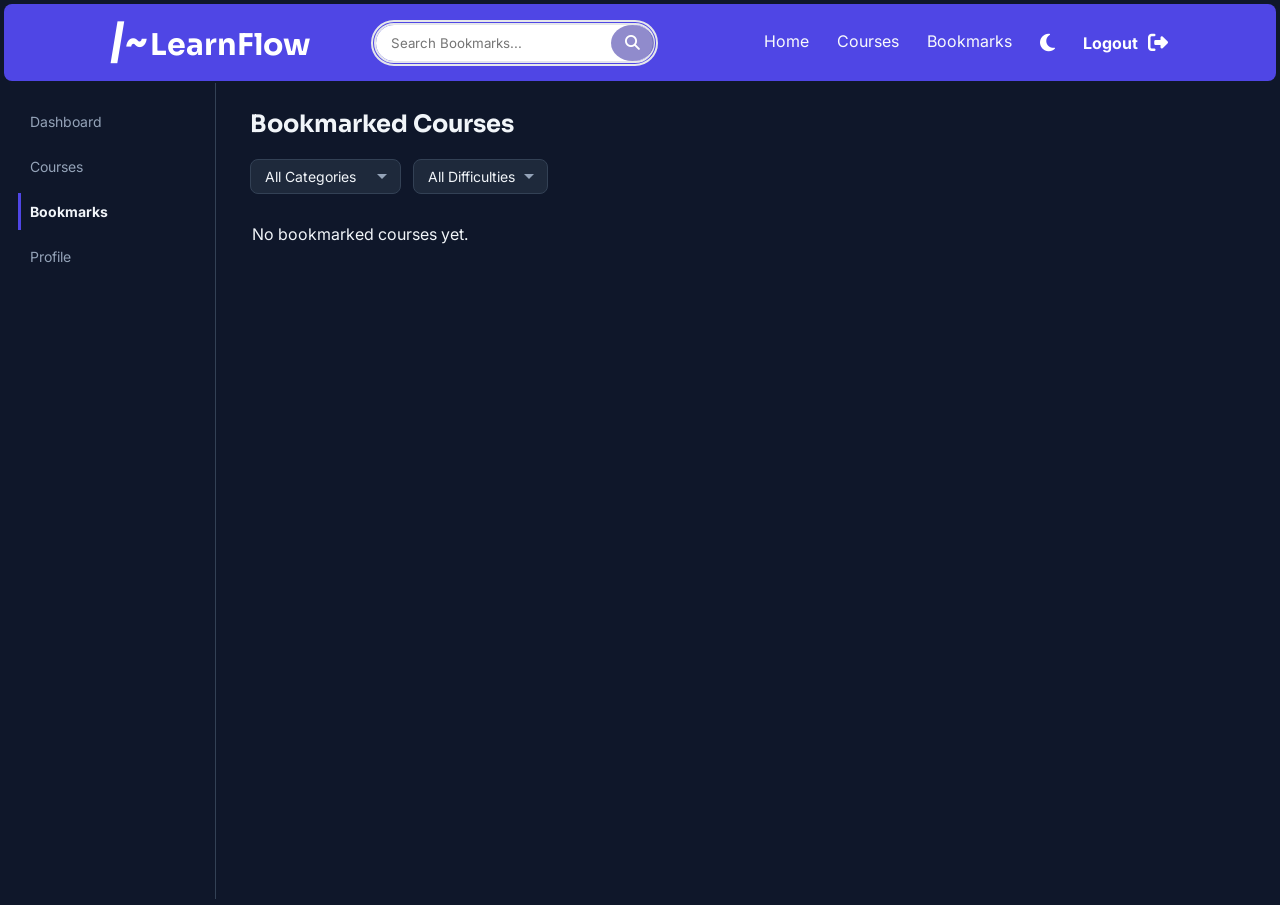
==== bookmarks.html @ 6e986917 "Initial commit" ====
<!DOCTYPE html>
<html lang="en">
<head>
  <meta charset="UTF-8">
  <meta name="viewport" content="width=device-width, initial-scale=1.0">
  <title>Bookmarks - LearnFlow</title>
  <link rel="stylesheet" href="style.css">
  <link rel="stylesheet" href="https://cdnjs.cloudflare.com/ajax/libs/font-awesome/6.6.0/css/all.min.css">
  <link href="https://fonts.googleapis.com/css2?family=Sora:wght@400..800&family=Inter:wght@400;500;600;700&display=swap" rel="stylesheet">
</head>
<body>
  <nav>
    <div class="logo"><i>|~</i>LearnFlow</div>
    <div class="search-container">
      <div class="search-box">
        <input type="text" id="searchInput" placeholder="Search Bookmarks...">
        <button onclick="searchCourses()"><i class="fa-solid fa-magnifying-glass"></i></button>
      </div>
    </div>
    <ul class="navLinks">
      <li><a href="dashboard.html">Home</a></li>
      <li><a href="courses.html">Courses</a></li>
      <li><a href="bookmarks.html">Bookmarks</a></li>
      <li><i class="fa-solid fa-moon icon" onclick="toggleTheme()"></i></li>
      <li id="logout"><span>Logout</span><i class="fa-solid fa-right-from-bracket"></i></li>
    </ul>
  </nav>

  <div class="dashboard-layout">
    <aside class="sidebar">
      <a href="dashboard.html" class="sidebar-link">Dashboard</a>
      <a href="courses.html" class="sidebar-link">Courses</a>
      <a href="bookmarks.html" class="sidebar-link active">Bookmarks</a>
      <a href="#" class="sidebar-link">Profile</a>
    </aside>

    <main class="dashboard-main">
      <h2>Bookmarked Courses</h2>

      <div class="filter-row">
        <select id="categoryFilter">
          <option value="all">All Categories</option>
        </select>
        <select id="difficultyFilter">
          <option value="all">All Difficulties</option>
          <option value="Beginner">Beginner</option>
          <option value="Intermediate">Intermediate</option>
          <option value="Advanced">Advanced</option>
        </select>
      </div>

      <div id="allCoursesList" class="courses-grid"></div>
    </main>
  </div>

  <script src="data.js"></script>
  <script src="storage.js"></script>
  <script src="script.js"></script>
  <script>
    function renderBookmarkedCourses() {
      const progress = loadProgress();
      const bookmarkedIds = progress.bookmarkedCourses || [];
      const bookmarkedCourses = courses.filter(course => bookmarkedIds.includes(course.id));

      const searchTerm = document.getElementById("searchInput").value.toLowerCase();
      const category = document.getElementById("categoryFilter").value;
      const difficulty = document.getElementById("difficultyFilter").value;

      const filtered = bookmarkedCourses.filter(course => {
        const matchesSearch = course.title.toLowerCase().includes(searchTerm);
        const matchesCategory = category === "all" || course.category === category;
        const matchesDifficulty = difficulty === "all" || course.difficulty === difficulty;
        return matchesSearch && matchesCategory && matchesDifficulty;
      });

      const courseList = document.getElementById("allCoursesList");
      if (!filtered.length) {
        courseList.innerHTML = '<p class="empty-state">No bookmarked courses yet.</p>';
        return;
      }

      renderAllCourses(filtered);
    }

    function populateBookmarkFilters() {
      const categoryFilter = document.getElementById("categoryFilter");
      const categorySet = new Set(courses.map(course => course.category));

      categorySet.forEach(category => {
        const option = document.createElement("option");
        option.value = category;
        option.textContent = category;
        categoryFilter.appendChild(option);
      });
    }

    if (document.getElementById("allCoursesList")) {
      populateBookmarkFilters();
      renderBookmarkedCourses();

      document.getElementById("searchInput").addEventListener("input", renderBookmarkedCourses);
      document.getElementById("categoryFilter").addEventListener("change", renderBookmarkedCourses);
      document.getElementById("difficultyFilter").addEventListener("change", renderBookmarkedCourses);
    }
  </script>
</body>
</html>
---- style.css ----
:root {
    --bg-primary: #0f172a;
    --bg-surface: #1e293b;
    --accent: #4F46E5;
    --accent-hover: #6366f1;
    --text-primary: #f1f5f9;
    --text-secondary: #94a3b8;
    --border: #334155;
    --track-bg: #334155;
    --font-heading: "Sora", sans-serif;
    --font-body: "Inter", sans-serif;
}

[data-theme="light"] {
    --bg-primary: #f8fafc;
    --bg-surface: #ffffff;
    --accent: #4F46E5;
    --accent-hover: #3730A3;
    --text-primary: #111827;
    --text-secondary: #4b5563;
    --border: #e5e7eb;
    --track-bg: #e5e7eb;
}

* {
    margin: 0;
    padding: 2px;
    box-sizing: border-box;
    font-family: var(--font-body);
    font-optical-sizing: auto;
}

body {
    background-color: var(--bg-primary);
    color: var(--text-primary);
}

nav {
    display: flex;
    justify-content: space-between;
    align-items: center;
    background: var(--accent);
    color: #FFFFFF;
    padding: 15px 8%;
    position: sticky;
    top: 0;
    z-index: 100;
    border-radius: 8px;
}

.logo,
h1,
h2,
h3 {
    font-family: var(--font-heading);
    font-weight: 700;
}

.logo {
    font-size: 30px;
    font-weight: bolder;
    color: #FFFFFF;
}

.logo i {
    font-size: 35px;
    font-weight: 900;
}

nav ul {
    display: flex;
    list-style: none;
    gap: 20px;
}

nav ul li a {
    text-decoration: none;
    color: #F8FAFC;
    transition: 0.3s;
}

nav ul li a:hover {
    color: #ccc;
    text-decoration: underline;
}

.icons {
    display: flex;
    align-items: center;
    gap: 20px;
}

.icon {
    position: relative;
    cursor: pointer;
    color: white;
    font-size: 22px;
}

.icon:hover {
    color: #3730A3;
}

.badge {
    position: absolute;
    top: -8px;
    right: -10px;
    background: red;
    color: white;
    width: 18px;
    height: 18px;
    border-radius: 50%;
    display: flex;
    justify-content: center;
    align-items: center;
    font-size: 11px;
}

.search-box {
    width: 35%;
    position: relative;
}

.search-box input {
    width: 100%;
    padding: 10px 40px 10px 15px;
    border: none;
    border-radius: 30px;
    outline: thick double #E5E7EB;
}

.search-box i {
    position: relative;
    top: 0px;
    left: 0px;
    color: #555;
    transition: color 0.2s ease;
}

.search-box {
    display: flex;
    width: 100%;
}

.search-box button {
    position: relative;
    left: -42px;
    width: 50px;
    border: none;
    background: #3830a38e;
    color: white;
    border-radius: 50%;
    cursor: pointer;
    transition: background 0.2s ease;
}

.search-box:hover button {
    background: #555;
}

.search-box:hover i {
    color: #E5E7EB;
}

#logout {
    display: flex;
    align-items: center;
    gap: 6px;
    cursor: pointer;
    font-weight: bolder;
    transition: 0.3s;
}

#logout:hover {
    transform: scale(1.1);
}

#about {
    margin-right: 25px;
}

.section {
    margin-top: 4px;
    background: var(--bg-surface);
    padding: 2px;
    color: var(--text-primary);
    border-radius: 8px;
}

.section div {

    gap: 20px;
    justify-content: center;
    align-items: center;
    margin: 5px;
    margin-top: 10px;
    padding: 5px;
}

.section div h1 {
    text-align: center;
    margin-left: 20%;
    margin-right: 20%;
    font-size: 40px;
    font-weight: 700;

}
.dashboard-preview{
    padding-bottom: 25px;
}
.section p {
    color: var(--text-primary);
    size: 36px;
    font-weight: bold;
    margin-top: 15px;
    margin-bottom: 15px;
    text-align: center;
    margin-left: 20%;
    margin-right: 20%;
}

#description {
    text-align: center;
    margin-top: 10px;
    margin-bottom: 10px;
    margin-left: 20%;
    margin-right: 20%;
    font-weight: 300;
    font-size: 25px;
    color: var(--text-secondary);
}

.section button {
    padding-left: 35px;
    display: inline-flex;
    flex-direction: row;
    gap: 10px;
    justify-content: center;
    align-items: center;
    margin: 0 8px;
    padding: 8px 16px;
}

.buttons {
    display: flex;
    justify-content: center;
    margin-top: 20px;
}

.btn {
    flex-direction: row;
    gap: 10px;
    align-items: center;
    background: var(--accent);
    color: #FFFFFF;
    border: none;
    border-radius: 8px;
    cursor: pointer;
}

.btn:hover {
    background: var(--bg-surface);
    color: var(--text-primary);
    transition: 0.5s;
    transform: scale(1.2);
    text-decoration: underline;
}

.feature-list {
    list-style: none;
    display: grid;
    justify-content: center;
    gap: 20px;
    margin-top: 30px;
}

.feature-list li {
    align-items: center;
    gap: 10px;
    color: var(--text-secondary);
}

.dashboard-preview h1 {
    font-size: 30px;
}

.dashboard-preview p {
    font-weight: 400;
}

.progress {
    display: block;

}

.progress p {
    align-items: start;
    text-align: left;
}

#welcome {
    font-size: 28px;
    font-weight: bold;
}

.bar {
    border-radius: 20px;
    width: 100%;
    height: 15px;
    background: var(--track-bg);
    box-shadow: none;
}

.bar span {
    display: block;
    height: 15px;
    background: var(--accent);
    border-radius: 20px;
    width: 78%;
}

/* Login & Register pages */
.login,
.register {
    min-height: 100vh;
    display: flex;
    justify-content: center;
    align-items: center;
    background: var(--bg-primary);
}

.login-box,
.register-box {
    background: var(--bg-surface);
    color: var(--text-primary);
    padding: 2.5rem;
    border-radius: 12px;
    border: 1px solid var(--border);
    width: 100%;
    max-width: 380px;
    display: flex;
    flex-direction: column;
    gap: 12px;
}

.login-box h1,
.register-box h1 {
    font-size: 22px;
    text-align: center;
    margin-bottom: 10px;
    color: var(--text-primary);
}

.login-box label,
.register-box label {
    font-size: 14px;
    color: var(--text-secondary);
    margin-bottom: -6px;
}

.login-box input,
.register-box input {
    padding: 10px 14px;
    border-radius: 8px;
    border: 1px solid var(--border);
    background: var(--bg-primary);
    color: var(--text-primary);
    font-size: 14px;
}

.login-box input:focus,
.register-box input:focus {
    outline: 2px solid var(--accent);
}

.login-box button,
.register-box button {
    margin-top: 10px;
    padding: 10px;
    border: none;
    border-radius: 8px;
    background: var(--accent);
    color: #FFFFFF;
    font-size: 15px;
    cursor: pointer;
    transition: 0.3s;
}

.login-box button:hover,
.register-box button:hover {
    background: var(--accent-hover);
}

.login-box a,
.register-box a {
    text-align: center;
    font-size: 13px;
    color: var(--text-secondary);
    text-decoration: none;
}

.login-box a:hover,
.register-box a:hover {
    color: var(--accent);
    text-decoration: underline;
}


/* Nav icons (moon, logout) */
.icon,
#logout i {
    color: #FFFFFF;
    font-size: 20px;
    cursor: pointer;
    transition: color 0.2s ease, transform 0.2s ease;
}

.icon:hover,
#logout:hover i {
    color: var(--accent-hover);
    transform: scale(1.15);
}

/* Search icon button — refine the existing look slightly */
.search-box button i {
    color: #FFFFFF;
    font-size: 15px;
}

/* Welcome section */
.welcome {
    padding: 1rem 8% 0;
}

.welcome-line {
    text-align: left;
    font-size: 26px;
    line-height: 1.4;
    font-weight: 500;
    color: var(--text-primary);
    margin-bottom: 6px;
    opacity: 0;
    transform: translateY(10px);
    transition: opacity 0.5s ease, transform 0.5s ease;
}

.welcome-line.visible {
    opacity: 1;
    transform: translateY(0);
}

/* Dashboard layout: sidebar + main */
.dashboard-layout {
    display: flex;
    min-height: calc(100vh - 80px);
}

.sidebar {
    width: 210px;
    flex-shrink: 0;
    background: transparent;
    display: flex;
    flex-direction: column;
    padding: 1.25rem 0.75rem;
    gap: 8px;
    border-right: 1px solid var(--border);
}

.sidebar-link {
    padding: 10px 12px;
    border-radius: 0;
    color: var(--text-secondary);
    text-decoration: none;
    font-size: 14px;
    transition: none;
}

.sidebar-link:hover {
    color: var(--text-primary);
    background: transparent;
}

.sidebar-link.active {
    color: var(--text-primary);
    background: transparent;
    font-weight: 700;
    border-left: 3px solid var(--accent);
    padding-left: 9px;
}

.dashboard-main {
    flex: 1;
    padding: 1.5rem 2rem;
}

/* Stat cards */
.stats-row {
    display: grid;
    grid-template-columns: repeat(3, 1fr);
    gap: 16px;
    margin-bottom: 2rem;
}

.stat-card {
    background: var(--bg-surface);
    border: 1px solid var(--border);
    border-radius: 12px;
    padding: 1rem 1.25rem;
}

.stat-label {
    font-size: 13px;
    color: var(--text-secondary);
    margin-bottom: 6px;
}

.stat-value {
    font-size: 26px;
    font-weight: 700;
    color: var(--text-primary);
}

.enrolled-courses h2,
.notifications h2 {
    font-size: 18px;
    color: var(--text-primary);
    margin-bottom: 12px;
}

.proof-section,
.proof-story,
.testimonial-section {
    width: min(1200px, 90%);
    margin: 4rem auto 0;
    padding: 0 0 1rem;
}

.proof-section {
    display: flex;
    align-items: center;
    justify-content: space-between;
    gap: 3rem;
    padding-top: 1rem;
}

.proof-copy {
    flex: 1.1;
}

.proof-copy h2,
.story-copy h2,
.testimonial-section h2 {
    font-size: clamp(1.8rem, 2vw, 2.6rem);
    color: var(--text-primary);
    line-height: 1.2;
    margin-bottom: 1rem;
    font-family: var(--font-heading);
}

.proof-copy p,
.story-copy p,
.testimonial-card p {
    color: var(--text-secondary);
    font-size: 1.05rem;
    line-height: 1.7;
}

.proof-visual {
    flex: 1;
    display: flex;
    align-items: center;
    justify-content: center;
    gap: 1rem;
    min-height: 220px;
}

.mini-card {
    width: 120px;
    height: 120px;
    border-radius: 18px;
    display: flex;
    align-items: center;
    justify-content: center;
    text-align: center;
    font-size: 0.8rem;
    font-weight: 700;
    line-height: 1.4;
    color: #0f172a;
    box-shadow: 0 8px 20px rgba(79, 70, 229, 0.08);
    border: 1px solid rgba(148, 163, 184, 0.2);
}

.mini-card-blue {
    background: #dbeafe;
    transform: translateY(-10px);
}

.mini-card-light {
    background: #eff6ff;
    transform: translateY(12px);
}

.mini-card-purple {
    background: #e0e7ff;
    transform: translateY(5px);
}

.proof-story {
    display: flex;
    align-items: center;
    justify-content: space-between;
    gap: 2rem;
    padding-top: 2rem;
}

.story-copy {
    flex: 1.3;
}

.tool-badges {
    flex: 0.9;
    display: flex;
    justify-content: center;
    gap: 1rem;
    flex-wrap: wrap;
}

.tool-icon {
    width: 64px;
    height: 64px;
    border-radius: 50%;
    display: flex;
    align-items: center;
    justify-content: center;
    font-weight: 700;
    color: white;
    font-size: 1.2rem;
}

.tool-icon.blue { background: #2563eb; }
.tool-icon.dark { background: #1e293b; }
.tool-icon.sky { background: #38bdf8; }
.tool-icon.purple { background: #7c3aed; }

.testimonial-section {
    padding-bottom: 4rem;
}

.testimonial-grid {
    display: grid;
    grid-template-columns: repeat(3, minmax(220px, 1fr));
    gap: 1.5rem;
    margin-top: 1.5rem;
}

.testimonial-card {
    background: var(--bg-surface);
    border: 1px solid var(--border);
    border-radius: 16px;
    padding: 1.5rem;
    color: var(--text-primary);
}

.avatar {
    width: 42px;
    height: 42px;
    border-radius: 50%;
    display: flex;
    align-items: center;
    justify-content: center;
    font-weight: 700;
    margin-bottom: 0.9rem;
    color: #0f172a;
}

.avatar-one { background: #dbeafe; }
.avatar-two { background: #e9d5ff; }
.avatar-three { background: #fef3c7; }

.testimonial-author {
    margin-top: 1rem;
    color: var(--text-primary);
    font-size: 0.95rem;
}

.site-footer {
    background: #f3f4f6;
    color: #111827;
    margin-top: 4rem;
    border-top: 1px solid rgba(148, 163, 184, 0.25);
}

.footer-cta {
    background: linear-gradient(135deg, #4F46E5, #3730A3);
    color: #fff;
    display: flex;
    align-items: center;
    justify-content: center;
    gap: 1.5rem;
    padding: 2rem 8%;
    flex-wrap: wrap;
}

.cta-brand {
    font-size: 2.1rem;
    font-weight: 800;
    letter-spacing: -0.05em;
    font-family: var(--font-heading);
}

.cta-copy {
    text-align: center;
}

.cta-copy p {
    margin: 0;
    font-size: 0.9rem;
    opacity: 0.9;
}

.cta-copy span {
    font-size: 0.8rem;
    opacity: 0.85;
}

.cta-btn {
    border: 1px solid rgba(255, 255, 255, 0.8);
    background: rgba(255, 255, 255, 0.15);
    color: #fff;
    border-radius: 8px;
    padding: 0.8rem 1.2rem;
    font-weight: 600;
    cursor: pointer;
}

.footer-links-wrap {
    width: min(1200px, 90%);
    margin: 0 auto;
    padding: 2.5rem 0 1.5rem;
}

.footer-links {
    display: grid;
    grid-template-columns: repeat(4, minmax(180px, 1fr));
    gap: 2rem;
}

.footer-col h4 {
    font-size: 0.95rem;
    margin-bottom: 1rem;
    color: #111827;
    font-family: var(--font-heading);
}

.footer-col ul {
    list-style: none;
    display: grid;
    gap: 0.5rem;
}

.footer-col li {
    color: #4b5563;
    font-size: 0.9rem;
}

.footer-bottom {
    width: min(1200px, 90%);
    margin: 0 auto;
    border-top: 1px solid rgba(148, 163, 184, 0.4);
    display: flex;
    align-items: center;
    justify-content: space-between;
    padding: 1.2rem 0 2rem;
    color: #4b5563;
    font-size: 0.9rem;
}

.socials {
    display: flex;
    gap: 0.75rem;
    align-items: center;
}

.socials i {
    width: 32px;
    height: 32px;
    display: inline-flex;
    align-items: center;
    justify-content: center;
    border-radius: 50%;
    background: #e5e7eb;
    color: #111827;
    font-size: 0.9rem;
}

/* Responsive: stack sidebar above content on narrow screens */
@media (max-width: 700px) {
    .dashboard-layout {
        flex-direction: column;
    }

    .sidebar {
        width: 100%;
        flex-direction: row;
        overflow-x: auto;
        border-right: none;
        border-bottom: 1px solid var(--border);
    }

    .stats-row {
        grid-template-columns: 1fr;
    }

    .proof-section,
    .proof-story,
    .testimonial-grid,
    .footer-links {
        grid-template-columns: 1fr;
        display: grid;
    }

    .proof-section,
    .proof-story {
        gap: 1.5rem;
    }

    .proof-visual {
        justify-content: flex-start;
        min-height: auto;
    }

    .footer-bottom {
        flex-direction: column;
        gap: 1rem;
        text-align: center;
    }
}

.logo1 {
    font-size: 30px;
    font-weight: bolder;
    color: var(--text-primary);
}

.logo1 i {
    font-size: 35px;
    font-weight: 900;
}

.course-meta {
    display: flex;
    flex-direction: column;
    gap: 4px;
    margin-top: 8px;
    color: var(--text-secondary);
    font-size: 13px;
}

.courses-grid {
    display: grid;
    grid-template-columns: repeat(auto-fill, minmax(340px, 1fr));
    gap: 20px;
    margin-top: 1.5rem;
}

.course-card {
    background: var(--bg-surface);
    border: 1px solid var(--border);
    border-radius: 14px;
    padding: 1.25rem;
    min-height: 220px;
    display: flex;
    flex-direction: column;
    justify-content: space-between;
    transition: transform 0.2s ease, border-color 0.2s ease;
}

.course-card:hover {
    transform: translateY(-4px);
    border-color: var(--accent);
}

.course-card-header {
    display: flex;
    justify-content: space-between;
    align-items: flex-start;
    gap: 10px;
    margin-bottom: 10px;
}

.course-card-header h3 {
    font-size: 17px;
    color: var(--text-primary);
    font-family: var(--font-heading);
}

.course-header-actions {
    display: flex;
    flex-direction: column;
    align-items: flex-end;
    gap: 6px;
}

.difficulty-badge {
    font-size: 11px;
    font-weight: 600;
    padding: 4px 10px;
    border-radius: 20px;
    white-space: nowrap;
    text-transform: uppercase;
}

.difficulty-Beginner {
    background: rgba(34, 197, 94, 0.15);
    color: #22c55e;
}

.difficulty-Intermediate {
    background: rgba(234, 179, 8, 0.15);
    color: #eab308;
}

.difficulty-Advanced {
    background: rgba(239, 68, 68, 0.15);
    color: #ef4444;
}

.course-category {
    font-size: 13px;
    color: var(--text-secondary);
    margin-bottom: 8px;
}

.course-category i {
    margin-right: 4px;
}

.course-description {
    font-size: 14px;
    color: var(--text-secondary);
    line-height: 1.5;
}

.filter-row {
    display: flex;
    gap: 12px;
    margin: 1rem 0 1.5rem;
}

.filter-row select {
    border-radius: 8px;
    appearance: none;
    -webkit-appearance: none;
    background: var(--bg-surface);
    color: var(--text-primary);
    border: 1px solid var(--border);
    border-radius: 8px;
    padding: 8px 32px 8px 14px;
    font-size: 14px;
    font-family: var(--font-body);
    cursor: pointer;
    transition: border-color 0.2s ease;

    /* custom dropdown arrow, drawn with SVG so it matches the theme instead of the browser default */
    background-image: url("data:image/svg+xml,%3Csvg xmlns='http://www.w3.org/2000/svg' width='12' height='8' viewBox='0 0 12 8'%3E%3Cpath fill='%2394a3b8' d='M1 1l5 5 5-5'/%3E%3C/svg%3E");
    background-repeat: no-repeat;
    background-position: right 12px center;
}

.filter-row select:hover,
.filter-row select:focus {
    border-color: var(--accent);
    outline: none;
}

.filter-row select option {
    background: var(--bg-surface);
    color: var(--text-primary);
}

.lesson-list {
  list-style: none;
  margin-top: 12px;
  padding-top: 12px;
  border-top: 1px solid var(--border);
  display: flex;
  flex-direction: column;
  gap: 6px;
}
.lesson-list li {
  font-size: 13px;
  color: var(--text-secondary);
  display: flex;
  align-items: center;
  gap: 8px;
}
.lesson-list li::before {
  content: "•";
  color: var(--text-secondary);
  font-size: 14px;
}
.bookmark-btn {
  background: none;
  border: none;
  cursor: pointer;
  color: var(--text-secondary);
  font-size: 16px;
  padding: 2px 6px;
  transition: color 0.2s ease, transform 0.2s ease;
  align-self: flex-end;
}
.bookmark-btn:hover {
  color: var(--accent);
  transform: scale(1.15);
}
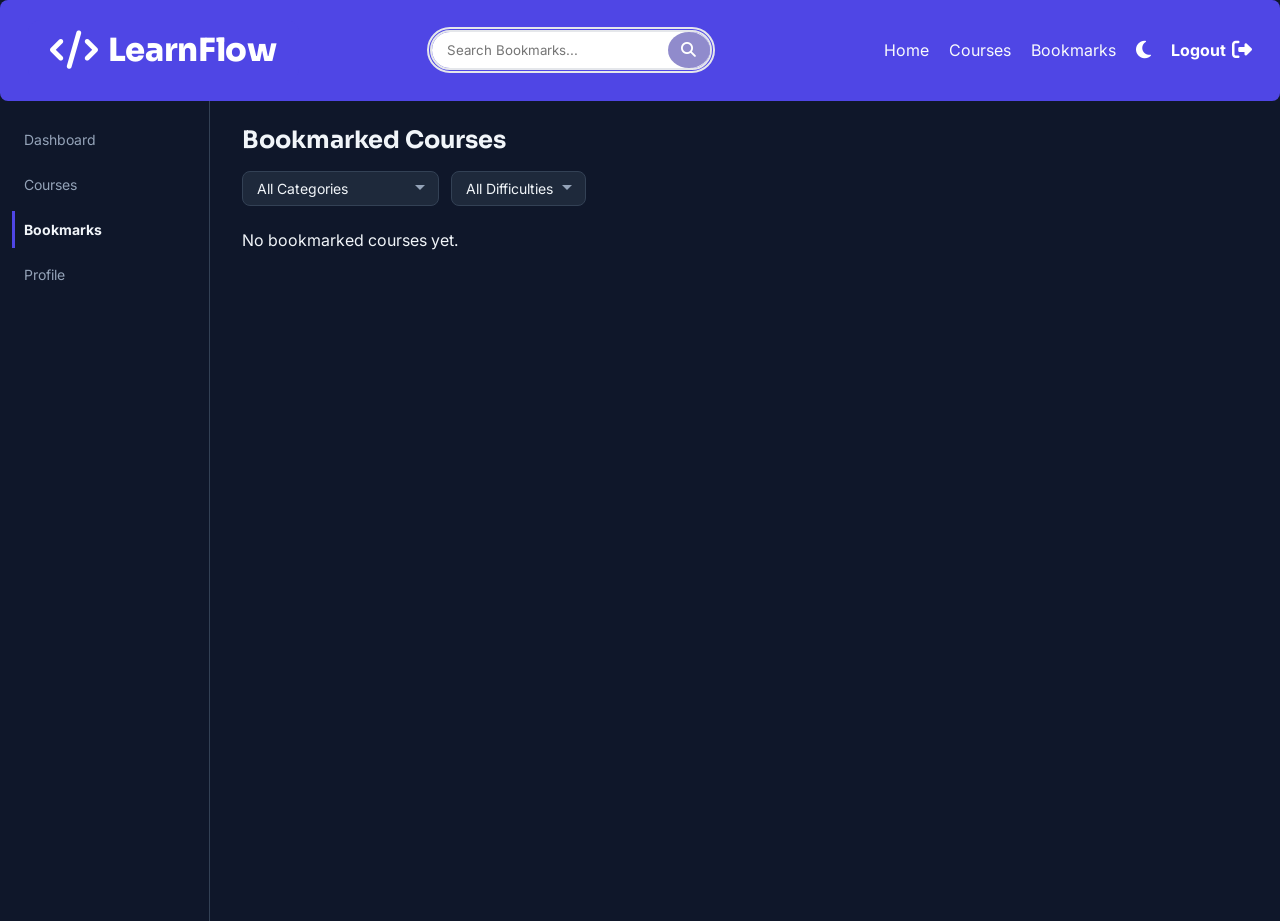
==== commit 1243d690: "Add quiz system, video player, profile page, guest browsing, and 4 new courses - Course detail page " ====
--- a/bookmarks.html
+++ b/bookmarks.html
@@ -1,16 +1,20 @@
 <!DOCTYPE html>
 <html lang="en">
+
 <head>
   <meta charset="UTF-8">
   <meta name="viewport" content="width=device-width, initial-scale=1.0">
   <title>Bookmarks - LearnFlow</title>
   <link rel="stylesheet" href="style.css">
   <link rel="stylesheet" href="https://cdnjs.cloudflare.com/ajax/libs/font-awesome/6.6.0/css/all.min.css">
-  <link href="https://fonts.googleapis.com/css2?family=Sora:wght@400..800&family=Inter:wght@400;500;600;700&display=swap" rel="stylesheet">
+  <link
+    href="https://fonts.googleapis.com/css2?family=Sora:wght@400..800&family=Inter:wght@400;500;600;700&display=swap"
+    rel="stylesheet">
 </head>
+
 <body>
   <nav>
-    <div class="logo"><i>|~</i>LearnFlow</div>
+    <div class="logo"><i class="fa-solid fa-code"></i>LearnFlow</div>
     <div class="search-container">
       <div class="search-box">
         <input type="text" id="searchInput" placeholder="Search Bookmarks...">
@@ -104,4 +108,5 @@
     }
   </script>
 </body>
-</html>
+
+</html>
--- a/style.css
+++ b/style.css
@@ -24,7 +24,7 @@
 
 * {
     margin: 0;
-    padding: 2px;
+    padding: 0;
     box-sizing: border-box;
     font-family: var(--font-body);
     font-optical-sizing: auto;
@@ -179,59 +179,62 @@
     margin-right: 25px;
 }
 
-.section {
+.hero {
     margin-top: 4px;
     background: var(--bg-surface);
-    padding: 2px;
+    padding: 2.5rem 2rem;
     color: var(--text-primary);
     border-radius: 8px;
-}
-
-.section div {
-
+    width: calc(100% - 20px);
+    max-width: 1200px;
+    margin-left: auto;
+    margin-right: auto;
+}
+
+.hero div {
+    display: flex;
+    flex-direction: column;
+    justify-content: center;
+    align-items: center;
     gap: 20px;
-    justify-content: center;
-    align-items: center;
-    margin: 5px;
-    margin-top: 10px;
-    padding: 5px;
-}
-
-.section div h1 {
+    margin: 0;
+    padding: 0;
+}
+
+.hero div h1 {
     text-align: center;
-    margin-left: 20%;
-    margin-right: 20%;
-    font-size: 40px;
+    max-width: 780px;
+    margin: 0 auto;
+    font-size: clamp(2.2rem, 4vw, 3.2rem);
     font-weight: 700;
-
-}
-.dashboard-preview{
-    padding-bottom: 25px;
-}
-.section p {
-    color: var(--text-primary);
-    size: 36px;
+    line-height: 1.2;
+}
+
+.dashboard-preview {
+    padding: 3rem 0 3rem;
+    width: min(1200px, 90%);
+    margin: 0 auto;
+}
+
+.hero p {
+    color: var(--text-primary);
+    font-size: 1.1rem;
     font-weight: bold;
-    margin-top: 15px;
-    margin-bottom: 15px;
+    margin: 0;
     text-align: center;
-    margin-left: 20%;
-    margin-right: 20%;
 }
 
 #description {
     text-align: center;
-    margin-top: 10px;
-    margin-bottom: 10px;
-    margin-left: 20%;
-    margin-right: 20%;
+    max-width: 760px;
+    margin: 0 auto;
     font-weight: 300;
-    font-size: 25px;
+    font-size: 1.3rem;
     color: var(--text-secondary);
-}
-
-.section button {
-    padding-left: 35px;
+    line-height: 1.6;
+}
+
+.hero button {
     display: inline-flex;
     flex-direction: row;
     gap: 10px;
@@ -241,21 +244,35 @@
     padding: 8px 16px;
 }
 
-.buttons {
-    display: flex;
-    justify-content: center;
+.hero .buttons {
+    display: flex;
+    flex-direction: row;
+    justify-content: center;
+    align-items: center;
+    gap: 1rem;
     margin-top: 20px;
+    flex-wrap: nowrap;
 }
 
 .btn {
+    display: inline-flex;
     flex-direction: row;
     gap: 10px;
     align-items: center;
+    justify-content: center;
     background: var(--accent);
     color: #FFFFFF;
     border: none;
     border-radius: 8px;
     cursor: pointer;
+    min-width: 170px;
+    padding: 0.8rem 1.2rem;
+    text-decoration: none;
+    font-weight: 600;
+}
+
+.buttons a {
+    text-decoration: none;
 }
 
 .btn:hover {
@@ -282,6 +299,7 @@
 
 .dashboard-preview h1 {
     font-size: 30px;
+    margin-bottom: 1rem;
 }
 
 .dashboard-preview p {
@@ -290,17 +308,36 @@
 
 .progress {
     display: block;
-
+    margin-top: 1.5rem;
+}
+
+.progress-row {
+    display: flex;
+    align-items: baseline;
+    justify-content: space-between;
+    gap: 1rem;
+    margin-top: 1.2rem;
 }
 
 .progress p {
     align-items: start;
     text-align: left;
+    margin: 0;
+    flex: 1;
+}
+
+.progress-value {
+    color: var(--text-secondary);
+    font-size: 0.85rem;
+    font-weight: 600;
+    min-width: 42px;
+    text-align: right;
 }
 
 #welcome {
     font-size: 28px;
     font-weight: bold;
+    margin-bottom: 0.5rem;
 }
 
 .bar {
@@ -309,6 +346,8 @@
     height: 15px;
     background: var(--track-bg);
     box-shadow: none;
+    overflow: hidden;
+    margin-bottom: 0.5rem;
 }
 
 .bar span {
@@ -427,7 +466,7 @@
     font-size: 15px;
 }
 
-/* Welcome section */
+/* Welcome hero */
 .welcome {
     padding: 1rem 8% 0;
 }
@@ -834,6 +873,10 @@
         gap: 1rem;
         text-align: center;
     }
+
+    .hero {
+        padding: 2rem 1.25rem;
+    }
 }
 
 .logo1 {
@@ -858,7 +901,7 @@
 
 .courses-grid {
     display: grid;
-    grid-template-columns: repeat(auto-fill, minmax(340px, 1fr));
+    grid-template-columns: repeat(3, minmax(0, 1fr));
     gap: 20px;
     margin-top: 1.5rem;
 }
@@ -873,6 +916,7 @@
     flex-direction: column;
     justify-content: space-between;
     transition: transform 0.2s ease, border-color 0.2s ease;
+    overflow: hidden;
 }
 
 .course-card:hover {
@@ -1013,4 +1057,357 @@
   color: var(--accent);
   transform: scale(1.15);
 }
-
+.course-card {
+  display: flex;
+  flex-direction: column;
+  height: 100%;
+  overflow: hidden;
+}
+
+.course-card-link {
+  display: block;
+  width: 100%;
+  height: 100%;
+  text-decoration: none;
+  color: inherit;
+  padding: 0;
+  margin: 0;
+}
+
+.lesson-list {
+  list-style: none;
+  padding: 0;
+  margin: 0;
+  margin-top: auto;
+}
+
+.lesson-list li {
+  position: relative;
+  padding-left: 1.1rem;
+  padding-top: 0.35rem;
+  padding-bottom: 0.35rem;
+  font-size: 0.9rem;
+  color: #9ca3af;
+}
+
+.lesson-list li::before {
+  content: "";
+  position: absolute;
+  left: 0;
+  top: 0.75rem;
+  width: 5px;
+  height: 5px;
+  border-radius: 50%;
+  background-color: #6b7fd7;
+}
+
+.lesson-list li + li {
+  border-top: 1px solid rgba(255, 255, 255, 0.06);
+}
+
+.courses-grid {
+  display: grid;
+  grid-template-columns: repeat(3, minmax(0, 1fr));
+  gap: 1.5rem;
+  align-items: stretch;
+}
+
+.course-card-link,
+.course-card {
+  margin: 0;
+}
+.logout-trigger {
+    cursor: pointer;
+    display: inline-flex;
+    align-items: center;
+    gap: 0.4rem;
+}
+
+.video-section { max-width: 900px; margin: 1.5rem auto; padding: 0 1rem; }
+
+.video-wrapper {
+  position: relative;
+  width: 100%;
+  aspect-ratio: 16 / 9;
+  border-radius: 12px;
+  overflow: hidden;
+  background: #000;
+}
+
+.video-wrapper iframe { position: absolute; inset: 0; width: 100%; height: 100%; border: 0; }
+.no-video { color: #9ca3af; text-align: center; padding-top: 20%; }
+
+.course-detail-header,
+#lessonList { max-width: 900px; margin: 1rem auto; padding: 0 1rem; }
+
+.lesson-row {
+  display: flex;
+  justify-content: space-between;
+  align-items: center;
+  padding: 0.75rem 1rem;
+  border-bottom: 1px solid rgba(255, 255, 255, 0.06);
+}
+
+.lesson-row.active { background: rgba(107, 127, 215, 0.15); border-radius: 8px; }
+
+.lesson-title {
+  cursor: pointer;
+  display: flex;
+  align-items: center;
+  gap: 0.6rem;
+  flex: 1;
+}
+
+.lesson-title i { color: #6b7fd7; }
+.lesson-title:hover { color: #6b7fd7; }
+.lesson-row button:disabled { opacity: 0.6; cursor: default; }
+
+@media (max-width: 900px) {
+  .courses-grid {
+    grid-template-columns: repeat(2, 1fr);
+  }
+}
+
+@media (max-width: 600px) {
+  .courses-grid {
+    grid-template-columns: 1fr;
+  }
+
+  .navLinks {
+    flex-wrap: wrap;
+    gap: 0.75rem;
+  }
+
+  .video-section,
+  .course-detail-header,
+  #lessonList {
+    padding: 0 0.75rem;
+  }
+}
+.buttons {
+    display: flex;
+    gap: 1rem;
+    align-items: center;
+    flex-wrap: wrap;
+}
+
+.quiz-container { max-width: 720px; margin: 2rem auto; padding: 0 1rem; }
+
+.quiz-card {
+  background: var(--bg-surface, #1f2937);
+  border: 1px solid rgba(255, 255, 255, 0.08);
+  border-radius: 14px;
+  padding: 2rem;
+}
+
+.quiz-center { text-align: center; }
+.quiz-muted { color: #9ca3af; }
+.quiz-score { font-size: 3rem; font-weight: 700; margin: 0.5rem 0; }
+
+.quiz-top { display: flex; justify-content: space-between; margin-bottom: 0.75rem; color: #9ca3af; }
+.quiz-timer { font-weight: 700; color: var(--text-primary, #fff); }
+.quiz-timer.low { color: #f87171; }
+
+.quiz-progress { height: 6px; background: rgba(255, 255, 255, 0.08); border-radius: 6px; margin-bottom: 1.5rem; overflow: hidden; }
+.quiz-progress span { display: block; height: 100%; background: var(--accent, #6b7fd7); transition: width 0.3s ease; }
+
+.quiz-options { display: flex; flex-direction: column; gap: 0.75rem; margin: 1.5rem 0; }
+
+.quiz-option {
+  text-align: left;
+  padding: 0.9rem 1.1rem;
+  border-radius: 10px;
+  border: 1px solid rgba(255, 255, 255, 0.12);
+  background: transparent;
+  color: inherit;
+  font: inherit;
+  cursor: pointer;
+  transition: border-color 0.2s, background 0.2s;
+}
+.quiz-option:hover { border-color: var(--accent, #6b7fd7); }
+.quiz-option.selected { border-color: var(--accent, #6b7fd7); background: rgba(107, 127, 215, 0.18); }
+
+.quiz-nav { display: flex; justify-content: space-between; align-items: center; margin-top: 1rem; gap: 1rem; }
+.quiz-nav .btn:disabled, .quiz-btn-secondary:disabled { opacity: 0.4; cursor: not-allowed; }
+
+.quiz-btn-secondary {
+  padding: 0.8rem 1.2rem;
+  border-radius: 8px;
+  border: 1px solid rgba(255, 255, 255, 0.2);
+  background: transparent;
+  color: inherit;
+  font-weight: 600;
+  cursor: pointer;
+}
+
+.review-item { padding: 0.9rem 1rem; border-radius: 10px; margin-top: 0.75rem; border-left: 4px solid; }
+.review-item p { margin: 0.2rem 0; }
+.review-item.correct { border-color: #34d399; background: rgba(52, 211, 153, 0.08); }
+.review-item.wrong { border-color: #f87171; background: rgba(248, 113, 113, 0.08); }
+
+
+.progress-head {
+  display: flex;
+  justify-content: space-between;
+  align-items: center;
+  margin-bottom: 0.5rem;
+}
+
+.progress-title {
+  color: inherit;
+  text-decoration: none;
+  font-weight: 600;
+}
+
+.progress-title:hover { color: var(--accent, #6b7fd7); }
+
+.progress-percent {
+  font-weight: 700;
+  color: var(--accent, #6b7fd7);
+}
+
+.progress-meta {
+  margin: 0.4rem 0 0;
+  font-size: 0.85rem;
+  color: #9ca3af;
+}
+
+.profile-card { max-width: 480px; }
+
+.profile-avatar {
+  width: 64px;
+  height: 64px;
+  border-radius: 50%;
+  background: var(--accent, #6b7fd7);
+  color: #fff;
+  display: flex;
+  align-items: center;
+  justify-content: center;
+  font-size: 1.5rem;
+  font-weight: 700;
+  margin-bottom: 1.25rem;
+}
+
+.profile-field { margin-bottom: 1rem; }
+.profile-field label { display: block; margin-bottom: 0.35rem; color: #9ca3af; font-size: 0.85rem; }
+
+.profile-field input {
+  width: 100%;
+  padding: 0.7rem 0.9rem;
+  border-radius: 8px;
+  border: 1px solid rgba(255, 255, 255, 0.15);
+  background: rgba(255, 255, 255, 0.04);
+  color: inherit;
+  font: inherit;
+}
+
+.profile-field input:disabled { opacity: 0.6; }
+
+.profile-saved {
+  display: inline-block;
+  margin-left: 0.75rem;
+  color: #34d399;
+  opacity: 0;
+  transition: opacity 0.3s;
+}
+
+.profile-saved.visible { opacity: 1; }
+
+.logo {
+    display: inline-flex;
+    align-items: center;
+    gap: 0.6rem;
+    background: var(--accent, #4f46e5);
+    color: #fff;
+    font-family: 'Sora', sans-serif;
+    font-weight: 800;
+    font-size: 2.0rem;
+    padding: 0.65rem 1.4rem;
+    border-radius: 12px;
+    letter-spacing: -0.01em;
+}
+
+.logo i {
+    font-size: 2.4rem;
+}
+
+nav {
+    padding: 1.25rem 1.75rem;
+    display: flex;
+    align-items: center;
+}
+
+.auth-wrapper {
+    min-height: calc(100vh - 80px);
+    display: flex;
+    align-items: center;
+    justify-content: center;
+    padding: 2rem 1rem;
+}
+
+.auth-card {
+    width: 100%;
+    max-width: 420px;
+    background: var(--bg-surface, #1f2937);
+    border: 1px solid rgba(255, 255, 255, 0.08);
+    border-radius: 16px;
+    padding: 2.5rem;
+}
+
+.auth-card h1 {
+    font-family: 'Sora', sans-serif;
+    font-size: 1.6rem;
+    margin-bottom: 0.4rem;
+}
+
+.auth-subtitle {
+    color: #9ca3af;
+    margin-bottom: 1.75rem;
+    font-size: 0.95rem;
+}
+
+.auth-card label {
+    display: block;
+    margin-bottom: 0.4rem;
+    font-size: 0.85rem;
+    color: #9ca3af;
+}
+
+.auth-card input {
+    width: 100%;
+    padding: 0.8rem 1rem;
+    margin-bottom: 1.25rem;
+    border-radius: 8px;
+    border: 1px solid rgba(255, 255, 255, 0.15);
+    background: rgba(255, 255, 255, 0.04);
+    color: inherit;
+    font: inherit;
+}
+
+.auth-card input:focus {
+    outline: none;
+    border-color: var(--accent, #4f46e5);
+}
+
+.auth-card .btn {
+    width: 100%;
+    justify-content: center;
+    margin-top: 0.25rem;
+}
+
+.auth-switch {
+    text-align: center;
+    margin-top: 1.5rem;
+    color: #9ca3af;
+    font-size: 0.9rem;
+}
+
+.auth-switch a {
+    color: var(--accent, #4f46e5);
+    text-decoration: none;
+    font-weight: 600;
+}
+
+.auth-switch a:hover {
+    text-decoration: underline;
+}
